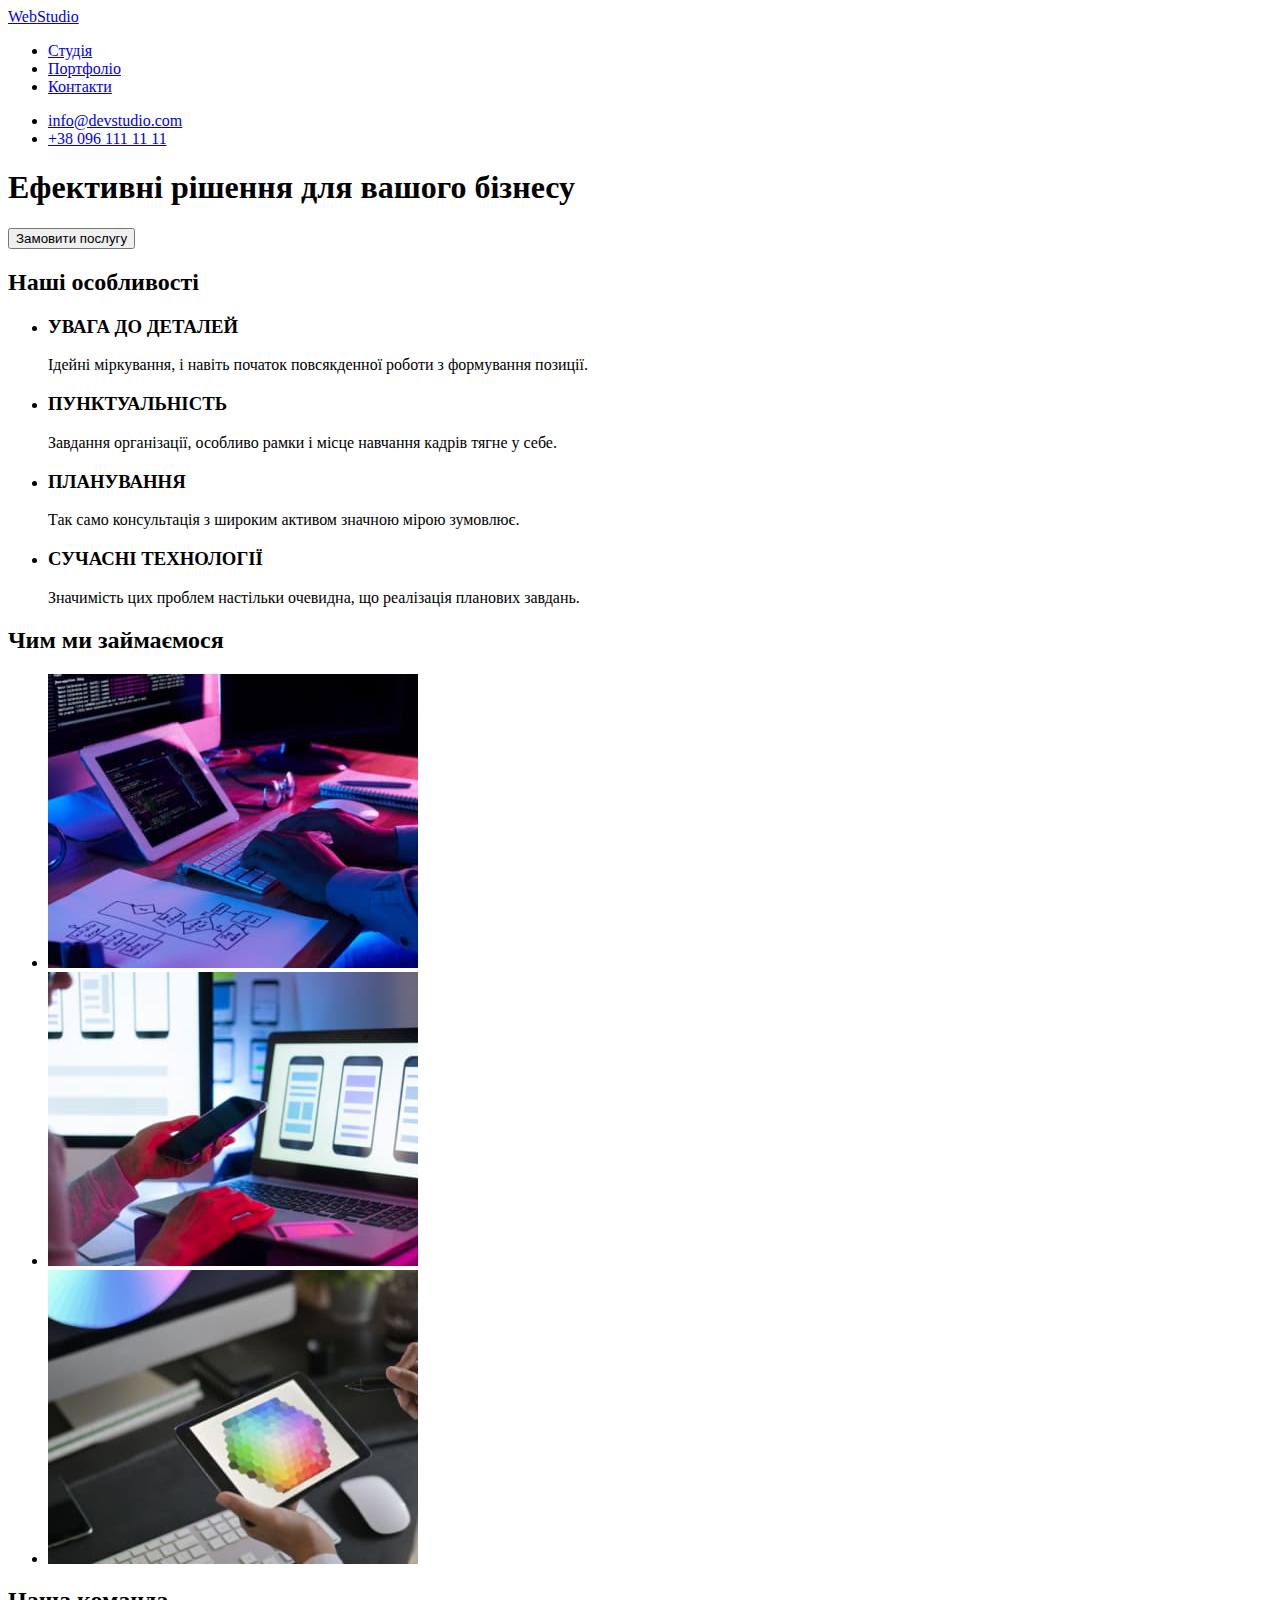
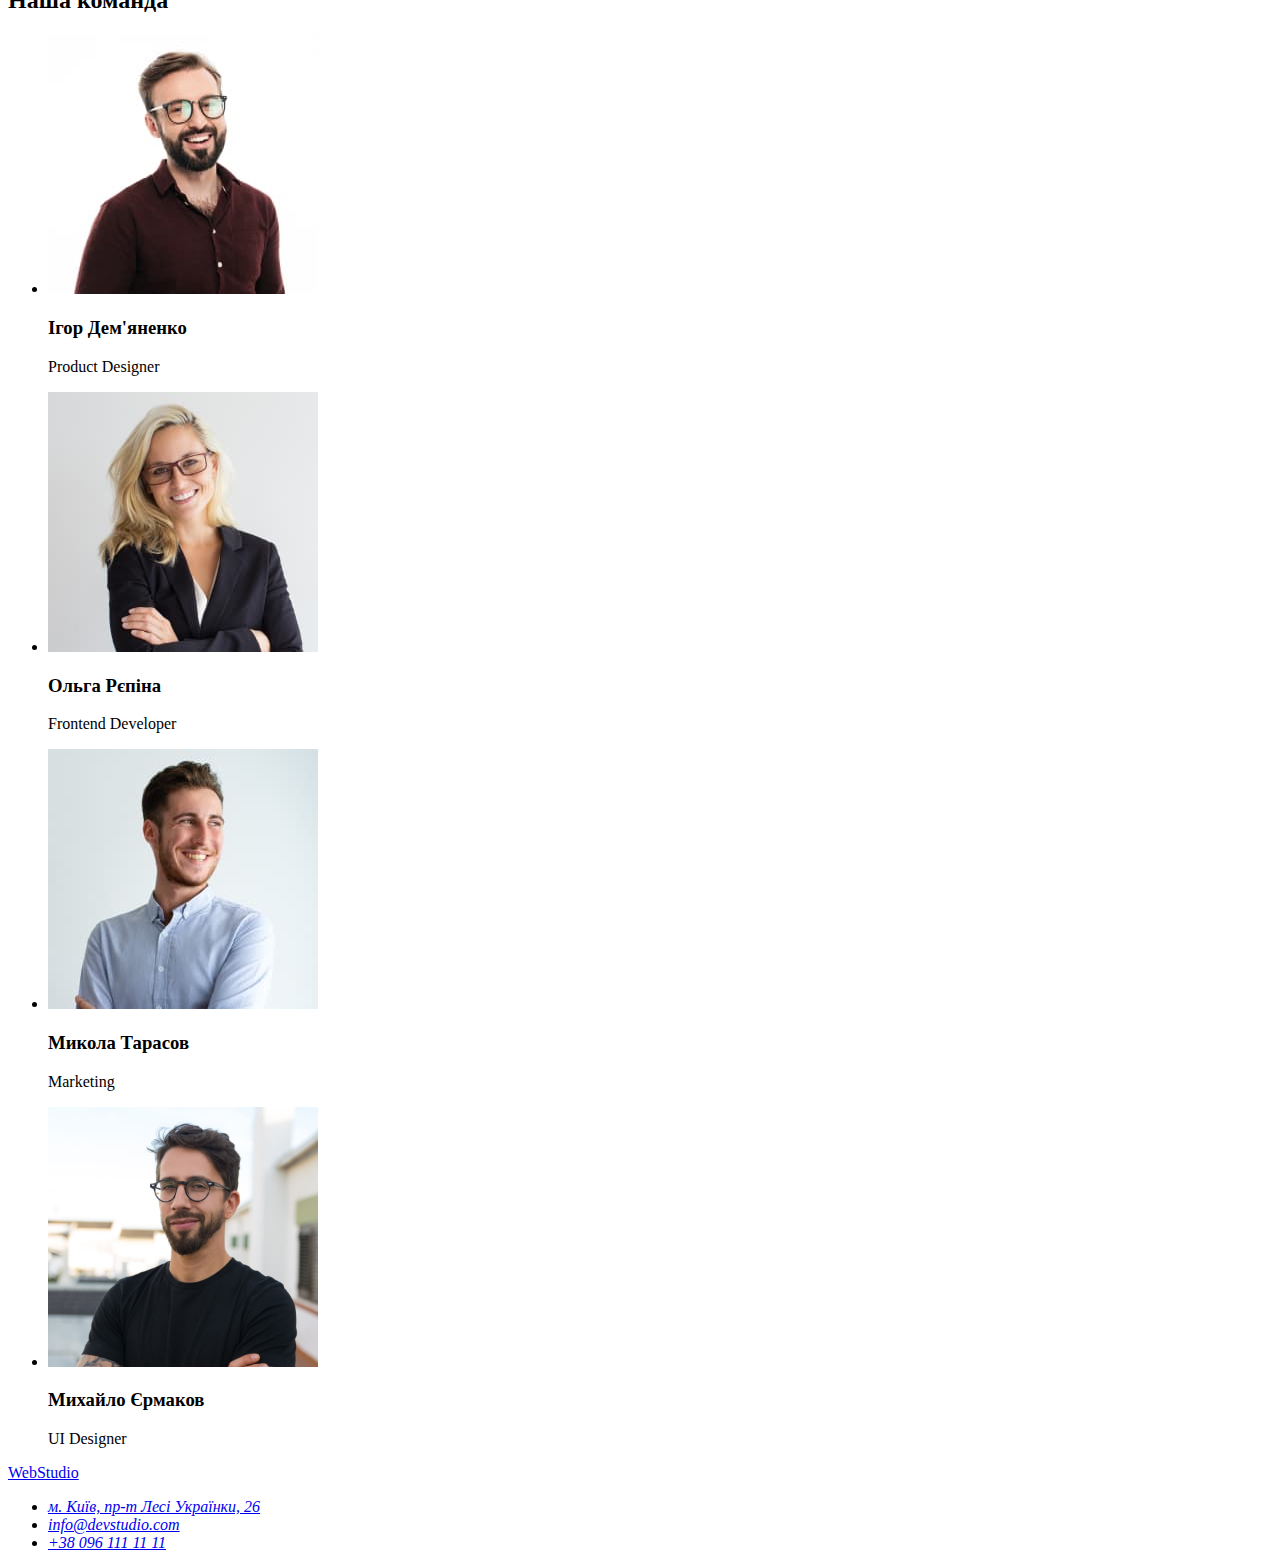
==== index.html @ 2fa87847 "copy hw1" ====
<!DOCTYPE html>
<html lang="uk">
  <head>
    <meta charset="UTF-8" />
    <meta http-equiv="X-UA-Compatible" content="IE=edge" />
    <meta name="viewport" content="width=device-width, initial-scale=1.0" />
    <title>Студія</title>
    
  </head>
  <body>
    <!-- header -->
    <header>        
        <nav>
            <a href="./index.html" ><span>Web</span>Studio</a>
            <ul>
                <li><a href="#">Студія</a></li>
                <li><a href="#">Портфоліо</a></li>
                <li><a href="#">Контакти</a></li>
            </ul>
        </nav>
        <ul>
            <li><a href="mailto:info@devstudio.com">info@devstudio.com</a></li>
            <li><a href="tel:+380961111111">+38 096 111 11 11</a></li>
        </ul>
    </header>
    
    <main>
        <!-- section 1 -->
        <section>
            <h1>Ефективні рішення для вашого бізнесу</h1>
            <button type="button">Замовити послугу</button>
        </section>
        <!-- section 2 -->
        <section>
            <h2>Наші особливості</h2>
            <ul>
                <li>
                    <h3>УВАГА ДО ДЕТАЛЕЙ</h3>
                    <p>Ідейні міркування, і навіть початок повсякденної роботи з формування позиції.</p>
                </li>
                <li>
                    <h3>ПУНКТУАЛЬНІСТЬ</h3>
                    <p>Завдання організації, особливо рамки і місце навчання кадрів тягне у себе.</p>
                    
                </li>
                <li>
                    <h3>ПЛАНУВАННЯ</h3>
                    <p>Так само консультація з широким активом значною мірою зумовлює.</p>
                </li>
                <li>
                    <h3>СУЧАСНІ ТЕХНОЛОГІЇ</h3>
                    <p>Значимість цих проблем настільки очевидна, що реалізація планових завдань.</p>
                </li>
            </ul>
        </section>
        <!-- section 3 -->
        <section>
            <h2>Чим ми займаємося</h2>
            <ul>
                <li><img src="./images/aboutUs/img1.jpg" alt="людина працює на комп'ютері" width="370"></li>
                <li><img src="./images/aboutUs/img2.jpg" alt="людина працює на телефоні" width="370"></li>
                <li><img src="./images/aboutUs/img3.jpg" alt="людина працює на планшеті" width="370"></li>
            </ul>
        </section>
        <!-- section 4 -->
        <section>
            <h2>Наша команда</h2>
            <ul>
                <li>
                    <img src="./images/ourTeam/ihor.jpg" alt="Ігор" width="270">
                    <h3>Ігор Дем'яненко</h3>
                    <p>Product Designer</p>
                </li>
                <li>
                    <img src="./images/ourTeam/olha.jpg" alt="Ольга" width="270">
                    <h3>Ольга Рєпіна</h3>
                    <p>Frontend Developer</p>
                </li>
                <li>
                    <img src="./images/ourTeam/mykola.jpg" alt="Микола" width="270">
                    <h3>Микола Тарасов</h3>
                    <p>Marketing</p>
                </li>
                <li>
                    <img src="./images/ourTeam/myhailo.jpg" alt="Михайло" width="270">
                    <h3>Михайло Єрмаков</h3>
                    <p>UI Designer</p>
                </li>
            </ul>
        </section>
    </main>
    <!-- footer -->
    <footer>
        <a href="#"><span>Web</span>Studio</a>
        <address>
            <ul>
                <li><a href="https://goo.gl/maps/QE7qxqaoZU5Wftew7" target="_blank" rel="noopener noreferrer">м. Київ, пр-т Лесі Українки, 26</a></li>
                <li><a href="mailto:info@devstudio.com">info@devstudio.com</a></li>
                <li><a href="tel:+380961111111">+38 096 111 11 11</a></li>
            </ul>
        </address>
    </footer>
  </body>
</html>
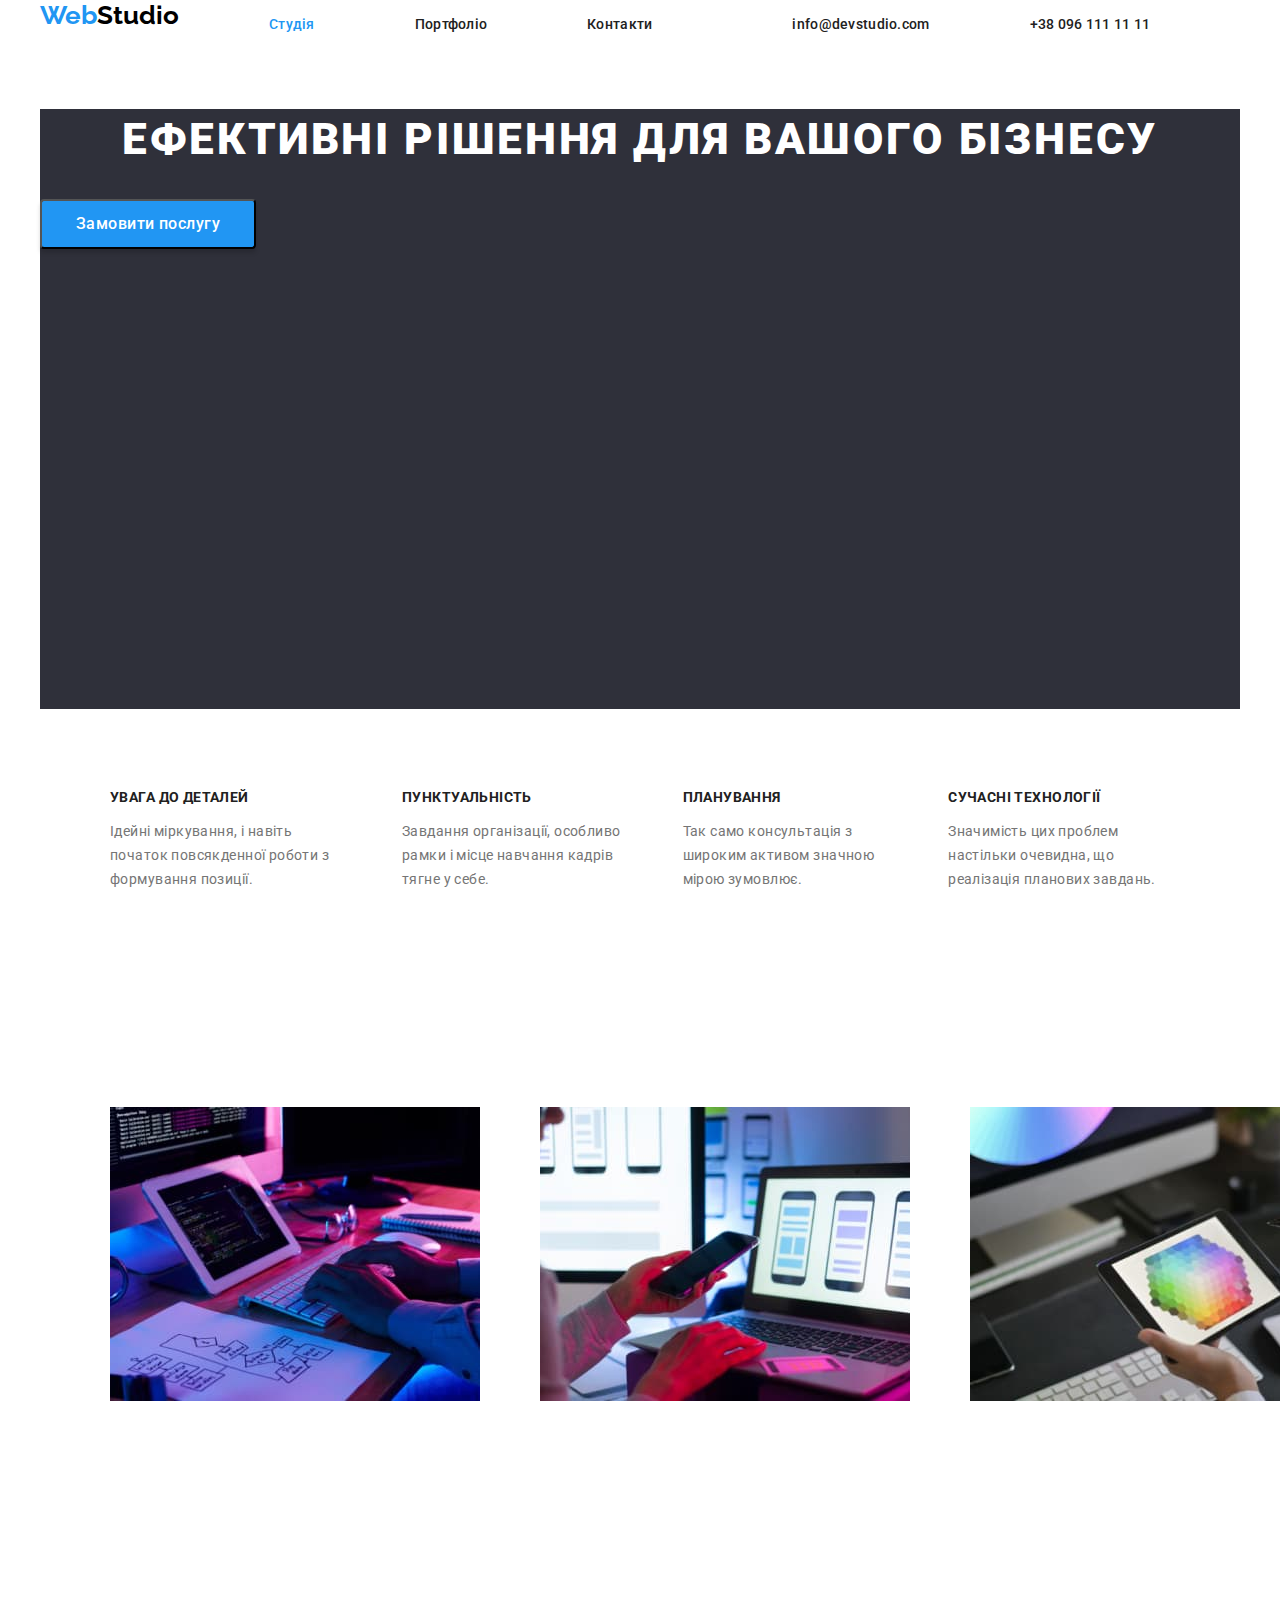
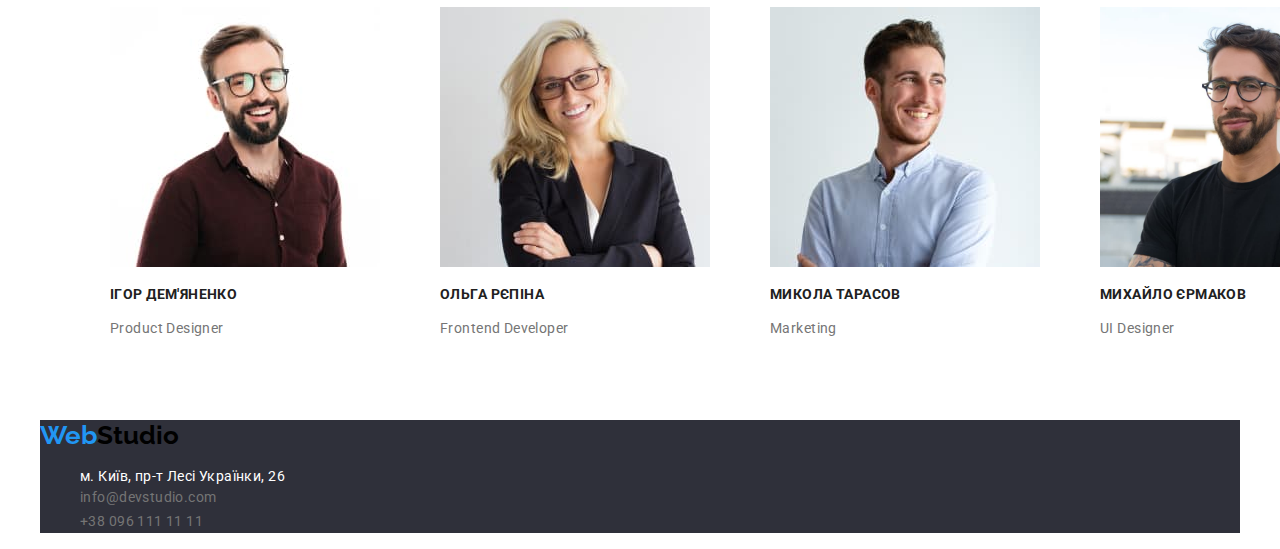
==== commit 8cbda65d: "raw hw2" ====
--- a/index.html
+++ b/index.html
@@ -1,104 +1,109 @@
 <!DOCTYPE html>
 <html lang="uk">
-  <head>
+<head>
     <meta charset="UTF-8" />
     <meta http-equiv="X-UA-Compatible" content="IE=edge" />
     <meta name="viewport" content="width=device-width, initial-scale=1.0" />
     <title>Студія</title>
+    <link href="https://fonts.googleapis.com/css2?family=Raleway:wght@700&family=Roboto:wght@400;500;700;900&display=swap" rel="stylesheet">
+    <link rel="stylesheet" href="./css/normalize.css">
+    <link rel="stylesheet" href="./css/style.css">
     
-  </head>
-  <body>
-    <!-- header -->
-    <header>        
-        <nav>
-            <a href="./index.html" ><span>Web</span>Studio</a>
-            <ul>
-                <li><a href="#">Студія</a></li>
-                <li><a href="#">Портфоліо</a></li>
-                <li><a href="#">Контакти</a></li>
+</head>
+<body>
+    <div class="container">
+        <!-- header -->
+        <header class="header">        
+            <nav class="header-nav">
+                <a class="logo" href="./index.html"><span>Web</span>Studio</a>
+                <ul class="nav-list">
+                    <li class="header-item"><a class="header-link current-page" href="./index.html">Студія</a></li>
+                    <li class="header-item"><a class="header-link" href="./portfolio.html">Портфоліо</a></li>
+                    <li class="header-item"><a class="header-link" href="#">Контакти</a></li>
+                </ul>
+            </nav>
+            <ul class="header-list">
+                <li class="header-item"><a class="header-link" href="mailto:info@devstudio.com">info@devstudio.com</a></li>
+                <li class="header-item"><a class="header-link" href="tel:+380961111111">+38 096 111 11 11</a></li>
             </ul>
-        </nav>
-        <ul>
-            <li><a href="mailto:info@devstudio.com">info@devstudio.com</a></li>
-            <li><a href="tel:+380961111111">+38 096 111 11 11</a></li>
-        </ul>
-    </header>
-    
-    <main>
-        <!-- section 1 -->
-        <section>
-            <h1>Ефективні рішення для вашого бізнесу</h1>
-            <button type="button">Замовити послугу</button>
-        </section>
-        <!-- section 2 -->
-        <section>
-            <h2>Наші особливості</h2>
-            <ul>
-                <li>
-                    <h3>УВАГА ДО ДЕТАЛЕЙ</h3>
-                    <p>Ідейні міркування, і навіть початок повсякденної роботи з формування позиції.</p>
-                </li>
-                <li>
-                    <h3>ПУНКТУАЛЬНІСТЬ</h3>
-                    <p>Завдання організації, особливо рамки і місце навчання кадрів тягне у себе.</p>
-                    
-                </li>
-                <li>
-                    <h3>ПЛАНУВАННЯ</h3>
-                    <p>Так само консультація з широким активом значною мірою зумовлює.</p>
-                </li>
-                <li>
-                    <h3>СУЧАСНІ ТЕХНОЛОГІЇ</h3>
-                    <p>Значимість цих проблем настільки очевидна, що реалізація планових завдань.</p>
-                </li>
-            </ul>
-        </section>
-        <!-- section 3 -->
-        <section>
-            <h2>Чим ми займаємося</h2>
-            <ul>
-                <li><img src="./images/aboutUs/img1.jpg" alt="людина працює на комп'ютері" width="370"></li>
-                <li><img src="./images/aboutUs/img2.jpg" alt="людина працює на телефоні" width="370"></li>
-                <li><img src="./images/aboutUs/img3.jpg" alt="людина працює на планшеті" width="370"></li>
-            </ul>
-        </section>
-        <!-- section 4 -->
-        <section>
-            <h2>Наша команда</h2>
-            <ul>
-                <li>
-                    <img src="./images/ourTeam/ihor.jpg" alt="Ігор" width="270">
-                    <h3>Ігор Дем'яненко</h3>
-                    <p>Product Designer</p>
-                </li>
-                <li>
-                    <img src="./images/ourTeam/olha.jpg" alt="Ольга" width="270">
-                    <h3>Ольга Рєпіна</h3>
-                    <p>Frontend Developer</p>
-                </li>
-                <li>
-                    <img src="./images/ourTeam/mykola.jpg" alt="Микола" width="270">
-                    <h3>Микола Тарасов</h3>
-                    <p>Marketing</p>
-                </li>
-                <li>
-                    <img src="./images/ourTeam/myhailo.jpg" alt="Михайло" width="270">
-                    <h3>Михайло Єрмаков</h3>
-                    <p>UI Designer</p>
-                </li>
-            </ul>
-        </section>
-    </main>
-    <!-- footer -->
-    <footer>
-        <a href="#"><span>Web</span>Studio</a>
-        <address>
-            <ul>
-                <li><a href="https://goo.gl/maps/QE7qxqaoZU5Wftew7" target="_blank" rel="noopener noreferrer">м. Київ, пр-т Лесі Українки, 26</a></li>
-                <li><a href="mailto:info@devstudio.com">info@devstudio.com</a></li>
-                <li><a href="tel:+380961111111">+38 096 111 11 11</a></li>
-            </ul>
-        </address>
-    </footer>
-  </body>
+        </header>
+        
+        <main>
+            <!-- section 1 -->
+            <section class="main-section">
+                <h1 class="main-header">Ефективні рішення для вашого бізнесу</h1>
+                <button class="button accent-button" type="button">Замовити послугу</button>
+            </section>
+            <!-- section 2 -->
+            <section class="section">
+                <h2 hidden >Наші особливості</h2>
+                <ul class="section-list">
+                    <li class="section-item">
+                        <h3 class="item-header">УВАГА ДО ДЕТАЛЕЙ</h3>
+                        <p class="item-text">Ідейні міркування, і навіть початок повсякденної роботи з формування позиції.</p>
+                    </li>
+                    <li class="section-item">
+                        <h3 class="item-header">ПУНКТУАЛЬНІСТЬ</h3>
+                        <p class="item-text">Завдання організації, особливо рамки і місце навчання кадрів тягне у себе.</p>
+                        
+                    </li>
+                    <li class="section-item">
+                        <h3 class="item-header">ПЛАНУВАННЯ</h3>
+                        <p class="item-text">Так само консультація з широким активом значною мірою зумовлює.</p>
+                    </li>
+                    <li class="section-item">
+                        <h3 class="item-header">СУЧАСНІ ТЕХНОЛОГІЇ</h3>
+                        <p class="item-text">Значимість цих проблем настільки очевидна, що реалізація планових завдань.</p>
+                    </li>
+                </ul>
+            </section>
+            <!-- section 3 -->
+            <section class="section">
+                <h2 class="section-header">Чим ми займаємося</h2>
+                <ul class="section-list">
+                    <li class="section-item"><img class="section-image" src="./images/aboutUs/img1.jpg" alt="людина працює на комп'ютері" width="370"></li>
+                    <li class="section-item"><img class="section-image" src="./images/aboutUs/img2.jpg" alt="людина працює на телефоні" width="370"></li>
+                    <li class="section-item"><img class="section-image" src="./images/aboutUs/img3.jpg" alt="людина працює на планшеті" width="370"></li>
+                </ul>
+            </section>
+            <!-- section 4 -->
+            <section class="section">
+                <h2 class="section-header">Наша команда</h2>
+                <ul class="section-list">
+                    <li class="section-item">
+                        <img src="./images/ourTeam/ihor.jpg" alt="Ігор" width="270">
+                        <h3 class="item-header">Ігор Дем'яненко</h3>
+                        <p class="item-text">Product Designer</p>
+                    </li>
+                    <li class="section-item">
+                        <img src="./images/ourTeam/olha.jpg" alt="Ольга" width="270">
+                        <h3 class="item-header">Ольга Рєпіна</h3>
+                        <p class="item-text">Frontend Developer</p>
+                    </li>
+                    <li class="section-item">
+                        <img src="./images/ourTeam/mykola.jpg" alt="Микола" width="270">
+                        <h3 class="item-header">Микола Тарасов</h3>
+                        <p class="item-text">Marketing</p>
+                    </li>
+                    <li class="section-item">
+                        <img src="./images/ourTeam/myhailo.jpg" alt="Михайло" width="270">
+                        <h3 class="item-header">Михайло Єрмаков</h3>
+                        <p class="item-text">UI Designer</p>
+                    </li>
+                </ul>
+            </section>
+        </main>
+        <!-- footer -->
+        <footer class="footer">
+            <a class="logo" href="#"><span>Web</span>Studio</a>
+            <address class="address">
+                <ul class="footer-list">
+                    <li class="footer-item"><a class="footer-header" href="https://goo.gl/maps/QE7qxqaoZU5Wftew7" target="_blank" rel="noopener noreferrer">м. Київ, пр-т Лесі Українки, 26</a></li>
+                    <li class="footer-item"><a class="footer-text" href="mailto:info@devstudio.com">info@devstudio.com</a></li>
+                    <li class="footer-item"><a class="footer-text" href="tel:+380961111111">+38 096 111 11 11</a></li>
+                </ul>
+            </address>
+        </footer>
+    </div>
+</body>
 </html>
--- a/css/style.css
+++ b/css/style.css
@@ -0,0 +1,182 @@
+:root {
+  --logo-main-color: #000000;
+  --accent-color: #2196f3;
+  --main-text-color: #212121;
+  --secondary-text-color: #757575;
+  --address-color: rgba(255, 255, 255, 0.6);
+  --main-header-color: #ffffff;
+  --background-dark-color: #2f303a;
+}
+
+.container {
+  width: 1200px;
+  margin: 0 auto;
+}
+/* main */
+
+.header {
+  width: 1600px;
+  height: 80px;
+  display: flex;
+}
+.header-nav {
+  display: flex;
+}
+.logo {
+  font-family: 'Raleway';
+  font-style: normal;
+  font-weight: 700;
+  font-size: 26px;
+  line-height: calc(31 / 26);
+  letter-spacing: 3%;
+  color: var(--logo-main-color);
+}
+.logo span {
+  color: var(--accent-color);
+}
+.nav-list {
+  display: flex;
+}
+
+li {
+  list-style: none;
+}
+.header-list {
+  display: flex;
+}
+.header-item {
+  font-family: 'Roboto';
+  font-style: normal;
+  font-weight: 500;
+  font-size: 14px;
+  line-height: calc(16 / 14);
+  letter-spacing: 0.02em;
+}
+a {
+  text-decoration: none;
+}
+.header-link {
+  color: var(--main-text-color);
+  margin: 32px 50px;
+}
+.current-page {
+  color: var(--accent-color);
+}
+
+.main-section {
+  height: 600px;
+  background-color: var(--background-dark-color);
+}
+.main-header {
+  font-family: 'Roboto';
+  font-style: normal;
+  font-weight: 900;
+  font-size: 44px;
+  line-height: calc(60 / 44);
+  text-align: center;
+  letter-spacing: 0.06em;
+  text-transform: uppercase;
+  color: var(--main-header-color);
+}
+.button {
+  height: 38px;
+  font-family: 'Roboto';
+  font-style: normal;
+  font-weight: 500;
+  font-size: 16px;
+  line-height: calc(26 / 16);
+  text-align: center;
+  letter-spacing: 0.03em;
+  color: var(--main-text-color);
+}
+.accent-button {
+  color: var(--main-header-color);
+  background: #2196f3;
+  width: 216px;
+  height: 50px;
+  box-shadow: 0px 4px 4px rgba(0, 0, 0, 0.15);
+  border-radius: 4px;
+}
+
+.section {
+  width: 1170px;
+}
+.section-list {
+  display: flex;
+}
+.section-item {
+  margin: 50px 30px;
+}
+.item-header,
+.card-header {
+  font-family: 'Roboto';
+  font-style: normal;
+  font-weight: 700;
+  font-size: 14px;
+  line-height: calc(16 / 14);
+  letter-spacing: 0.03em;
+  text-transform: uppercase;
+  color: var(--main-text-color);
+}
+.item-text,
+.card-text {
+  font-family: 'Roboto';
+  font-style: normal;
+  font-weight: 400;
+  font-size: 14px;
+  line-height: calc(24 / 14);
+  letter-spacing: 0.03em;
+  color: var(--secondary-text-color);
+}
+.section-header {
+  font-family: 'Roboto';
+  font-style: normal;
+  font-weight: 700;
+  font-size: 36px;
+  line-height: calc(42 / 36);
+  text-align: center;
+  letter-spacing: 0.03em;
+  color: var(--address-color);
+}
+
+.footer {
+  background-color: var(--background-dark-color);
+}
+
+.footer-header {
+  font-family: 'Roboto';
+  font-style: normal;
+  font-weight: 400;
+  font-size: 14px;
+  line-height: calc(16 / 14);
+  letter-spacing: 0.03em;
+  color: var(--main-header-color);
+}
+.footer-text {
+  font-family: 'Roboto';
+  font-style: normal;
+  font-weight: 400;
+  font-size: 14px;
+  line-height: calc(24 / 14);
+  letter-spacing: 0.03em;
+  color: var(--secondary-text-color);
+}
+
+/* portfolio */
+
+.button-list {
+  display: flex;
+  justify-content: center;
+}
+.button-item {
+  margin: 8px;
+}
+.card-list {
+  display: flex;
+  flex-wrap: wrap;
+}
+.card-item {
+  margin: 30px;
+  background: var(--main-header-color);
+  border: 1px solid #eeeeee;
+}
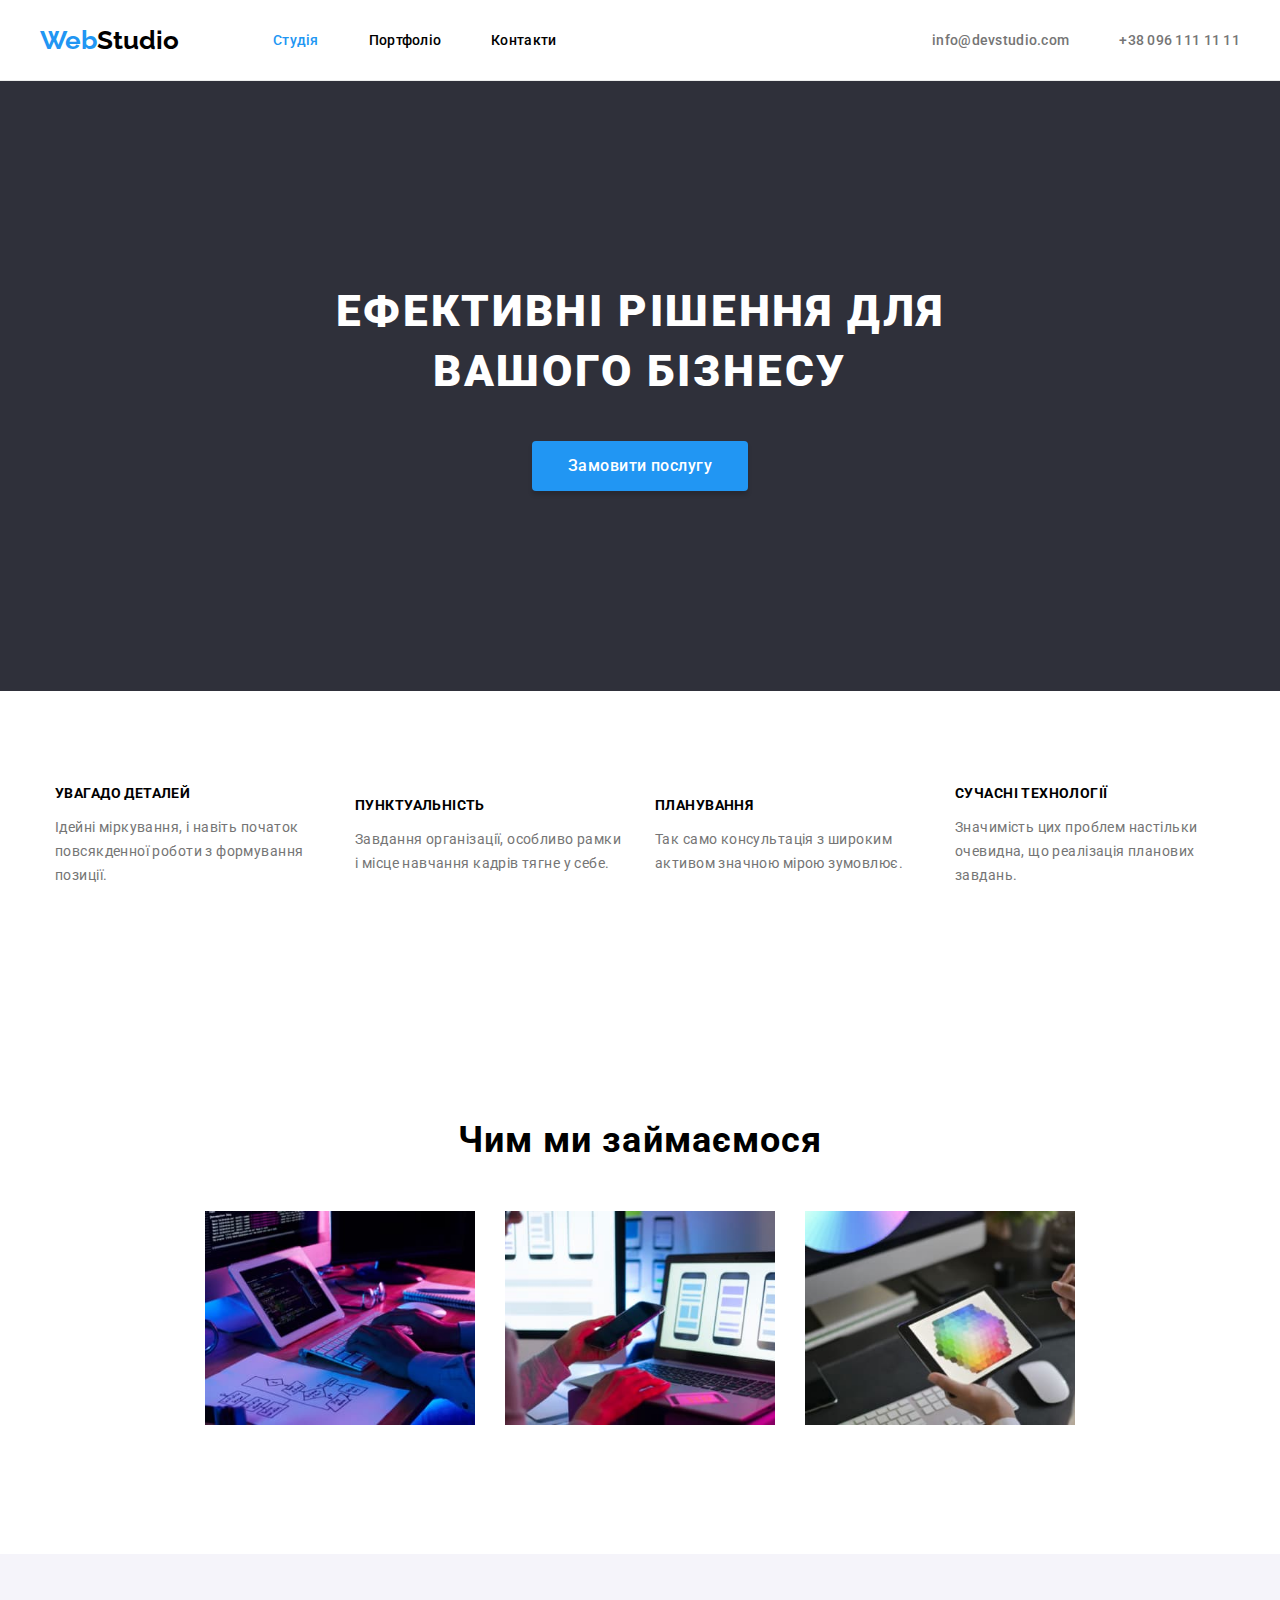
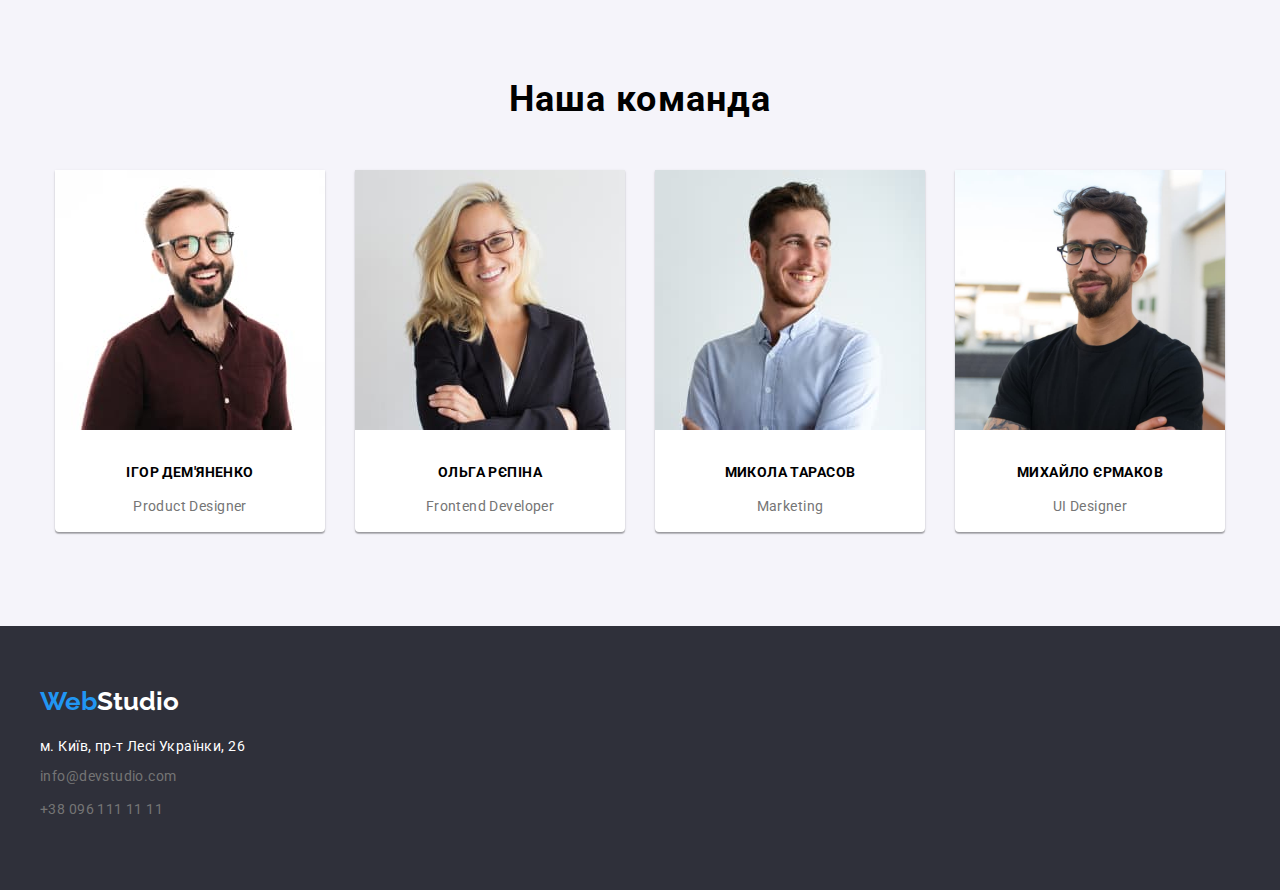
==== commit f33a9b47: "hw2+3" ====
--- a/index.html
+++ b/index.html
@@ -11,11 +11,11 @@
     
 </head>
 <body>
-    <div class="container">
-        <!-- header -->
-        <header class="header">        
+    <!-- header -->
+    <header class="header">
+        <div class="container header-box">  
             <nav class="header-nav">
-                <a class="logo" href="./index.html"><span>Web</span>Studio</a>
+                <a class="logo logo-header" href="./index.html"><span>Web</span>Studio</a>
                 <ul class="nav-list">
                     <li class="header-item"><a class="header-link current-page" href="./index.html">Студія</a></li>
                     <li class="header-item"><a class="header-link" href="./portfolio.html">Портфоліо</a></li>
@@ -23,79 +23,92 @@
                 </ul>
             </nav>
             <ul class="header-list">
-                <li class="header-item"><a class="header-link" href="mailto:info@devstudio.com">info@devstudio.com</a></li>
-                <li class="header-item"><a class="header-link" href="tel:+380961111111">+38 096 111 11 11</a></li>
+                <li class="header-item header-contact"><a class="header-link" href="mailto:info@devstudio.com">info@devstudio.com</a></li>
+                <li class="header-item header-contact"><a class="header-link" href="tel:+380961111111">+38 096 111 11 11</a></li>
             </ul>
-        </header>
+        </div>
+    </header>
+    
+    <main>
         
-        <main>
-            <!-- section 1 -->
-            <section class="main-section">
+        <!-- section 1 -->
+        <section class="main-section">
+            <div class="container">
                 <h1 class="main-header">Ефективні рішення для вашого бізнесу</h1>
                 <button class="button accent-button" type="button">Замовити послугу</button>
-            </section>
-            <!-- section 2 -->
-            <section class="section">
-                <h2 hidden >Наші особливості</h2>
-                <ul class="section-list">
+            </div>
+        </section>
+        <!-- section 2 -->
+        <section class="section">
+            <div class="container"></div>
+                <h2 class="visually-hidden">Наші особливості</h2>
+                <ul class="section-list image-box">
                     <li class="section-item">
-                        <h3 class="item-header">УВАГА ДО ДЕТАЛЕЙ</h3>
+                        <h3 class="item-header">Увагадо деталей</h3>
                         <p class="item-text">Ідейні міркування, і навіть початок повсякденної роботи з формування позиції.</p>
                     </li>
                     <li class="section-item">
-                        <h3 class="item-header">ПУНКТУАЛЬНІСТЬ</h3>
+                        <h3 class="item-header">Пунктуальність</h3>
                         <p class="item-text">Завдання організації, особливо рамки і місце навчання кадрів тягне у себе.</p>
                         
                     </li>
                     <li class="section-item">
-                        <h3 class="item-header">ПЛАНУВАННЯ</h3>
+                        <h3 class="item-header">Планування</h3>
                         <p class="item-text">Так само консультація з широким активом значною мірою зумовлює.</p>
                     </li>
                     <li class="section-item">
-                        <h3 class="item-header">СУЧАСНІ ТЕХНОЛОГІЇ</h3>
+                        <h3 class="item-header">Сучасні технології</h3>
                         <p class="item-text">Значимість цих проблем настільки очевидна, що реалізація планових завдань.</p>
                     </li>
                 </ul>
-            </section>
-            <!-- section 3 -->
-            <section class="section">
+            </div>
+        </section>
+        <!-- section 3 -->
+        <section class="section">
+            <div class="container"></div>
                 <h2 class="section-header">Чим ми займаємося</h2>
-                <ul class="section-list">
+                <ul class="section-list image-box">
                     <li class="section-item"><img class="section-image" src="./images/aboutUs/img1.jpg" alt="людина працює на комп'ютері" width="370"></li>
                     <li class="section-item"><img class="section-image" src="./images/aboutUs/img2.jpg" alt="людина працює на телефоні" width="370"></li>
                     <li class="section-item"><img class="section-image" src="./images/aboutUs/img3.jpg" alt="людина працює на планшеті" width="370"></li>
                 </ul>
-            </section>
-            <!-- section 4 -->
-            <section class="section">
+            </div>
+        </section>
+        <!-- section 4 -->
+        <section class="section team-section">
+            <div class="container "></div>
                 <h2 class="section-header">Наша команда</h2>
-                <ul class="section-list">
-                    <li class="section-item">
-                        <img src="./images/ourTeam/ihor.jpg" alt="Ігор" width="270">
+                <ul class="section-list image-box">
+                    <li class="section-item item-box">
+                        <img class="section-image" src="./images/ourTeam/ihor.jpg" alt="Ігор" width="270">
                         <h3 class="item-header">Ігор Дем'яненко</h3>
                         <p class="item-text">Product Designer</p>
                     </li>
-                    <li class="section-item">
-                        <img src="./images/ourTeam/olha.jpg" alt="Ольга" width="270">
+                    <li class="section-item item-box">
+                        <img class="section-image" src="./images/ourTeam/olha.jpg" alt="Ольга" width="270">
                         <h3 class="item-header">Ольга Рєпіна</h3>
                         <p class="item-text">Frontend Developer</p>
                     </li>
-                    <li class="section-item">
-                        <img src="./images/ourTeam/mykola.jpg" alt="Микола" width="270">
+                    <li class="section-item item-box">
+                        <img class="section-image" src="./images/ourTeam/mykola.jpg" alt="Микола" width="270">
                         <h3 class="item-header">Микола Тарасов</h3>
                         <p class="item-text">Marketing</p>
                     </li>
-                    <li class="section-item">
-                        <img src="./images/ourTeam/myhailo.jpg" alt="Михайло" width="270">
+                    <li class="section-item item-box">
+                        <img class="section-image" src="./images/ourTeam/myhailo.jpg" alt="Михайло" width="270">
                         <h3 class="item-header">Михайло Єрмаков</h3>
                         <p class="item-text">UI Designer</p>
                     </li>
                 </ul>
-            </section>
-        </main>
-        <!-- footer -->
-        <footer class="footer">
-            <a class="logo" href="#"><span>Web</span>Studio</a>
+            </div>
+        </section>
+
+    </main>
+    
+    <!-- footer -->
+    <footer class="footer">
+        <div class="container footer-box">
+            <a class="logo logo-footer" href="#"><span>Web</span>Studio</a>
             <address class="address">
                 <ul class="footer-list">
                     <li class="footer-item"><a class="footer-header" href="https://goo.gl/maps/QE7qxqaoZU5Wftew7" target="_blank" rel="noopener noreferrer">м. Київ, пр-т Лесі Українки, 26</a></li>
@@ -103,7 +116,7 @@
                     <li class="footer-item"><a class="footer-text" href="tel:+380961111111">+38 096 111 11 11</a></li>
                 </ul>
             </address>
-        </footer>
-    </div>
+        </div>
+    </footer>
 </body>
 </html>
--- a/css/style.css
+++ b/css/style.css
@@ -1,26 +1,33 @@
 :root {
   --logo-main-color: #000000;
   --accent-color: #2196f3;
+  --button-active: #188CE8
   --main-text-color: #212121;
   --secondary-text-color: #757575;
   --address-color: rgba(255, 255, 255, 0.6);
   --main-header-color: #ffffff;
   --background-dark-color: #2f303a;
-}
-
+  --team-background: #F5F4FA
+}
+
+ul{
+  margin: 0;
+  padding: 0;
+}
 .container {
   width: 1200px;
   margin: 0 auto;
+  padding: 0 15px;
 }
 /* main */
 
 .header {
-  width: 1600px;
-  height: 80px;
-  display: flex;
+  border-bottom: 1px solid #ECECEC;;
+  
 }
 .header-nav {
   display: flex;
+  align-items: center;
 }
 .logo {
   font-family: 'Raleway';
@@ -28,7 +35,7 @@
   font-weight: 700;
   font-size: 26px;
   line-height: calc(31 / 26);
-  letter-spacing: 3%;
+  letter-spacing: 0,03em;
   color: var(--logo-main-color);
 }
 .logo span {
@@ -36,6 +43,7 @@
 }
 .nav-list {
   display: flex;
+  gap: 50px;
 }
 
 li {
@@ -43,7 +51,10 @@
 }
 .header-list {
   display: flex;
-}
+  gap: 50px;
+  align-items: center;
+}
+
 .header-item {
   font-family: 'Roboto';
   font-style: normal;
@@ -52,20 +63,31 @@
   line-height: calc(16 / 14);
   letter-spacing: 0.02em;
 }
-a {
+a{
   text-decoration: none;
+  
 }
 .header-link {
   color: var(--main-text-color);
-  margin: 32px 50px;
+  display: inline-block;
+  padding: 32px 0;
+}
+.header-link:hover,
+.header-link:focus,
+.footer-header:hover,
+.footer-header:focus,
+.footer-text:hover,
+.footer-text:focus{
+  color: var(--accent-color);
 }
 .current-page {
   color: var(--accent-color);
 }
 
 .main-section {
-  height: 600px;
   background-color: var(--background-dark-color);
+  padding: 200px 0;
+
 }
 .main-header {
   font-family: 'Roboto';
@@ -77,6 +99,8 @@
   letter-spacing: 0.06em;
   text-transform: uppercase;
   color: var(--main-header-color);
+  width: 700px;
+  margin: 0 auto 40px auto;
 }
 .button {
   height: 38px;
@@ -88,24 +112,75 @@
   text-align: center;
   letter-spacing: 0.03em;
   color: var(--main-text-color);
+  border: none;
+  background:var(--team-background) ;
+  border-radius: 4px;
+}
+
+.button:hover ,
+.button:focus{
+  background: #2196F3;
+  box-shadow: 0px 3px 1px rgba(0, 0, 0, 0.1), 0px 1px 2px rgba(0, 0, 0, 0.08), 0px 2px 2px rgba(0, 0, 0, 0.12);
+  border-radius: 4px;
+  cursor: pointer;
 }
 .accent-button {
+  display: block;
   color: var(--main-header-color);
-  background: #2196f3;
+  background: var(--accent-color);
   width: 216px;
   height: 50px;
+  margin-left: auto;
+  margin-right: auto;
+  box-shadow: 0px 4px 4px rgba(0, 0, 0, 0.15);
+  display: block;
+  margin: 0 auto;
+  border: none;
+  cursor: pointer;
+
+}
+.accent-button:hover ,
+.accent-button:focus{
+  background: var(--button-active);
   box-shadow: 0px 4px 4px rgba(0, 0, 0, 0.15);
   border-radius: 4px;
 }
 
 .section {
-  width: 1170px;
-}
+  padding-top: 94px;
+  padding-bottom: 94px;
+}
+
+.visually-hidden {
+  position: absolute;
+  width: 1px;
+  height: 1px;
+  margin: -1px;
+  border: 0;
+  padding: 0;
+  
+  white-space: nowrap;
+  clip-path: inset(100%);
+  clip: rect(0 0 0 0);
+  overflow: hidden;
+}
+
 .section-list {
   display: flex;
+  gap: 30px;
 }
 .section-item {
-  margin: 50px 30px;
+  width: 270px;
+}
+.section-image,
+.card-image{
+  width: inherit;
+  margin-bottom: 30px;
+}
+
+.image-box{
+  align-items: center;
+  justify-content: center;
 }
 .item-header,
 .card-header {
@@ -117,6 +192,8 @@
   letter-spacing: 0.03em;
   text-transform: uppercase;
   color: var(--main-text-color);
+  margin-top: 0;
+  margin-bottom: 10px;
 }
 .item-text,
 .card-text {
@@ -136,9 +213,19 @@
   line-height: calc(42 / 36);
   text-align: center;
   letter-spacing: 0.03em;
-  color: var(--address-color);
-}
-
+  color: var(--main-text-color);
+  margin-bottom: 50px;
+}
+
+.item-box{
+  background: #FFFFFF;
+  box-shadow: 0px 1px 3px rgba(0, 0, 0, 0.12), 0px 1px 1px rgba(0, 0, 0, 0.14), 0px 2px 1px rgba(0, 0, 0, 0.2);
+  border-radius: 0px 0px 4px 4px;
+  text-align: center;
+}
+.team-section{
+  background: #F5F4FA;
+}
 .footer {
   background-color: var(--background-dark-color);
 }
@@ -170,9 +257,11 @@
 }
 .button-item {
   margin: 8px;
+  padding-bottom: 16px;
 }
 .card-list {
   display: flex;
+  justify-content: center;
   flex-wrap: wrap;
 }
 .card-item {
@@ -180,3 +269,36 @@
   background: var(--main-header-color);
   border: 1px solid #eeeeee;
 }
+.card-header{ 
+  color: #212121;
+}
+.card-text,
+.card-header {
+padding-left: 24px;
+}
+
+.header-box{
+  display: flex;
+  align-items: center;
+  justify-content: space-between;
+}
+.logo-header{
+  margin-right: 94px;
+}
+.header-contact{
+  color: var(--secondary-text-color);
+}
+.logo-footer {
+  color: var(--main-header-color);
+  
+}
+.footer-box{
+  padding-top: 60px;
+  padding-bottom: 60px;
+}
+.address{
+  padding-top: 20px;
+}
+.footer-item:not(last-child){
+  padding-bottom: 9px;
+}